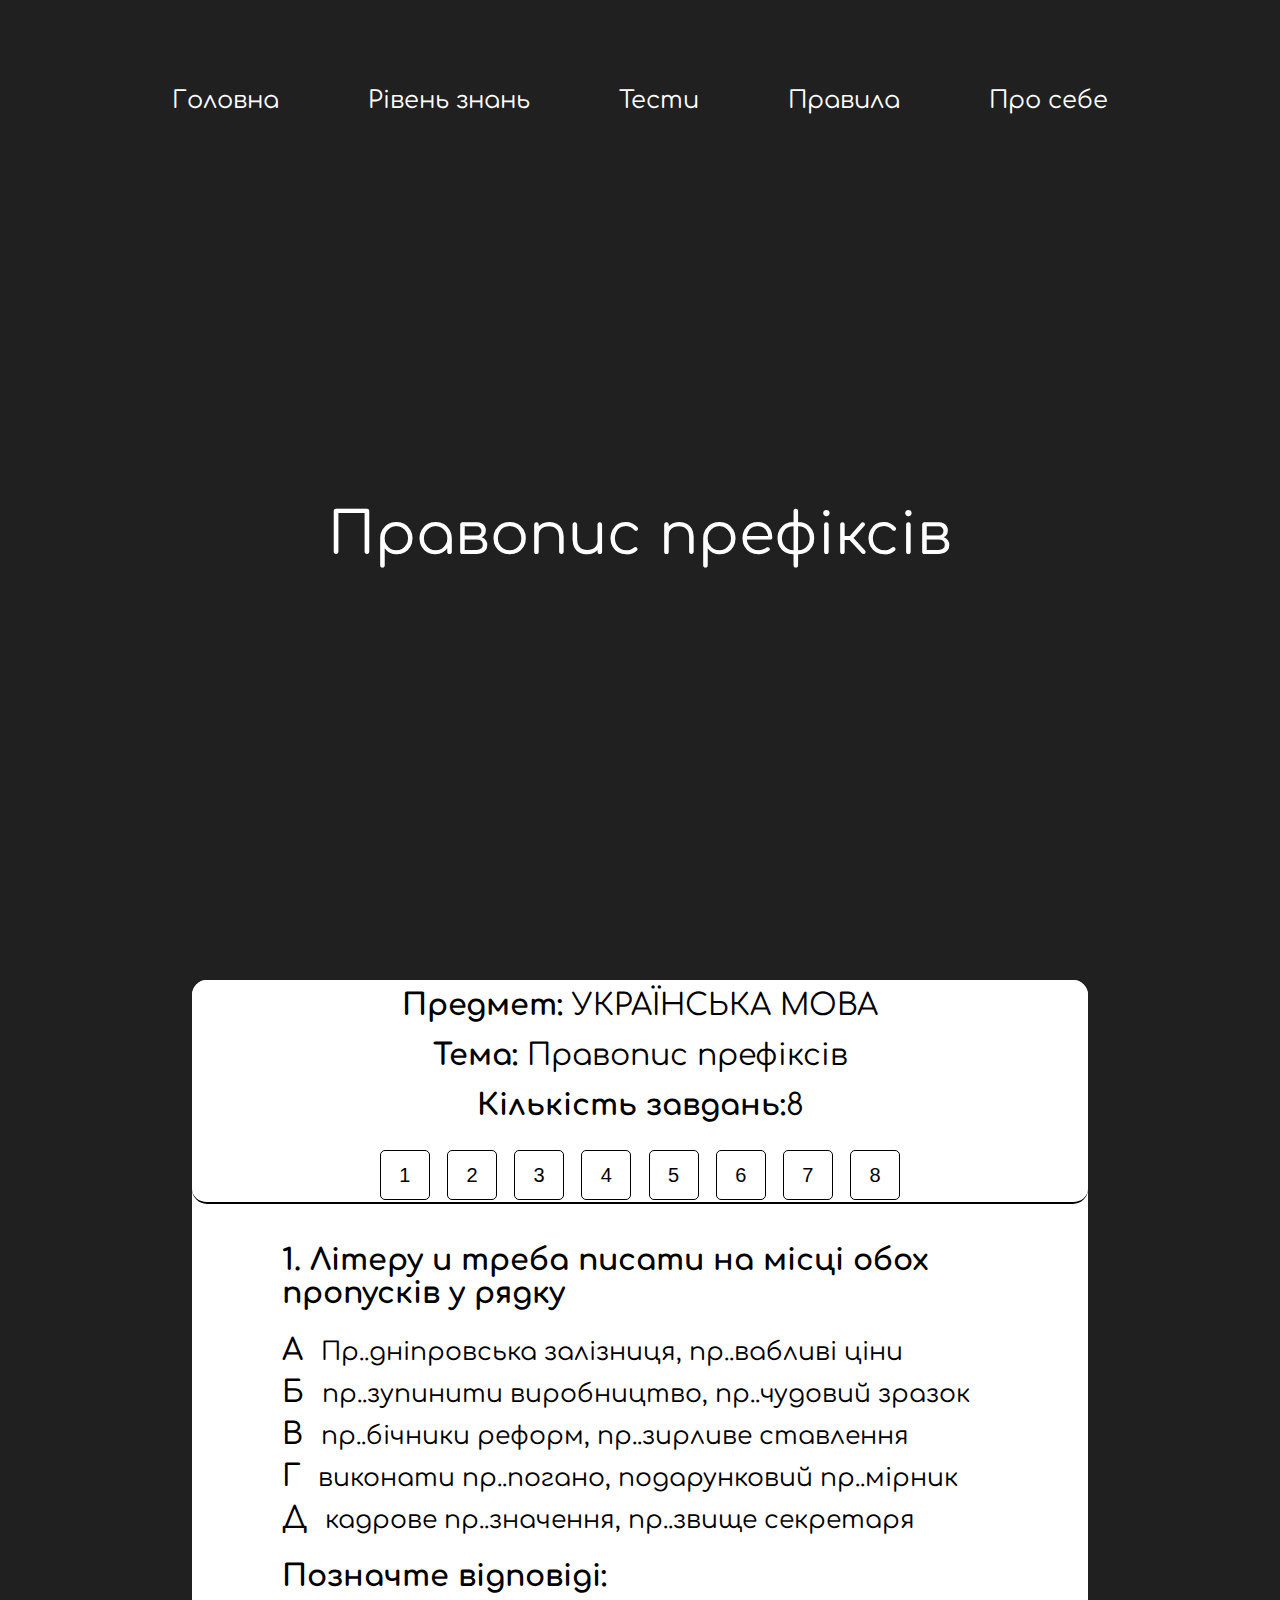
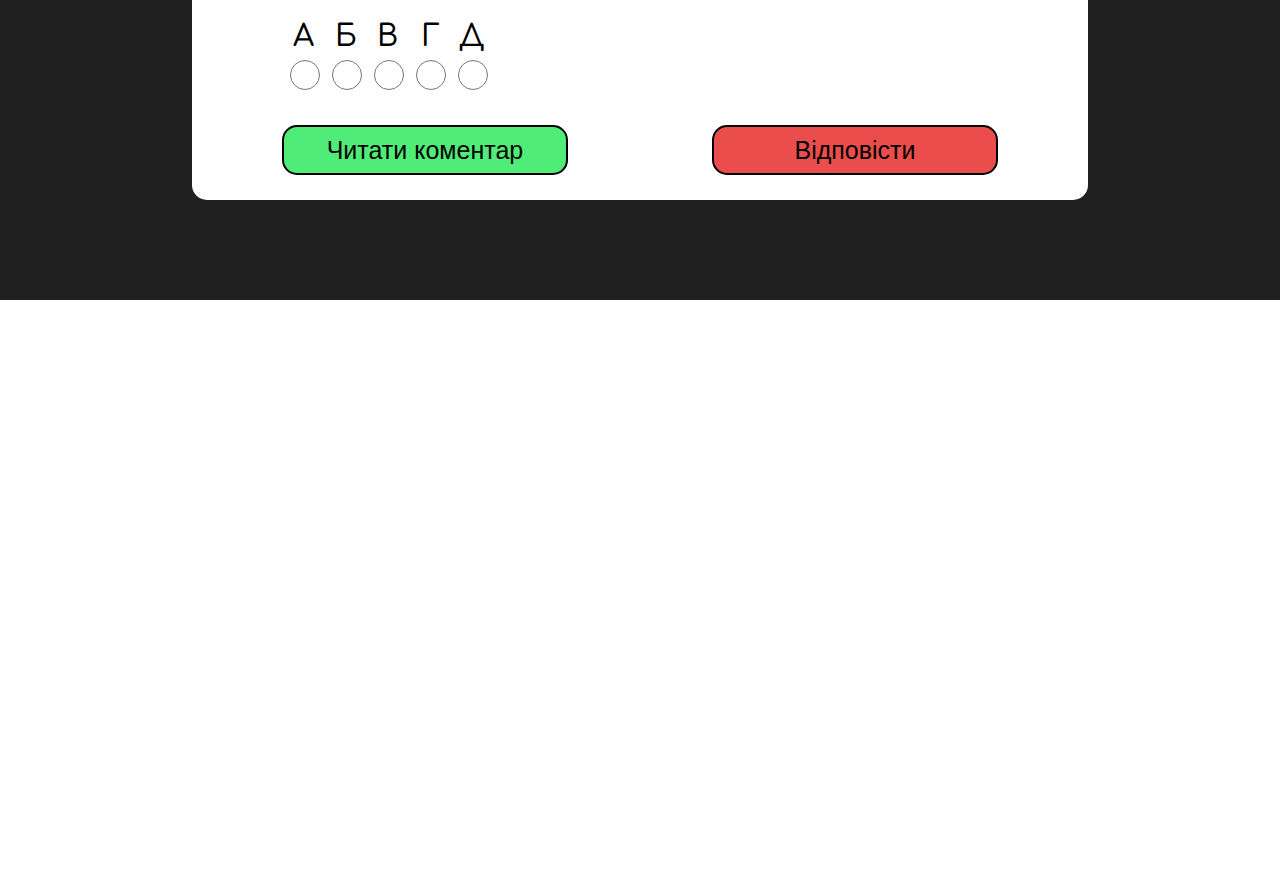
==== alltests/prefiks.html @ 716ce11d "End the final project" ====
<!DOCTYPE html>
<html lang="en">
<head>
    <link href="https://unpkg.com/aos@2.3.1/dist/aos.css" rel="stylesheet">
    <link rel="stylesheet" href="../style.css">
    <link rel="stylesheet" href="minitests.css">
    <link rel="stylesheet" href="../media.css">
    <meta charset="UTF-8">
    <meta name="viewport" content="width=device-width, initial-scale=1.0">
    <title>sound</title>
</head>
<body>
<div id="body">
    <div class="container" data-aos="fade-right">
        <input id="toggle" type="checkbox">
        <label class="toggle-container" for="toggle">
        <span class="button button-toggle"></span>
        </label>
        <nav class="nav">
            <a rel="nofollow" rel="noreferrer" class="nav-item" href="mainPage.html">Головна</a>
            <a rel="nofollow" rel="noreferrer" class="nav-item" href="../checktest/proverkaZnan.html">Рівень знань</a>
            <a rel="nofollow" rel="noreferrer" class="nav-item" href="tests.html">Тести</a>
            <a rel="nofollow" rel="noreferrer" class="nav-item" href="https://testportal.gov.ua/zbirayemos-na-zno/">Правила</a>
            <a rel="nofollow" rel="noreferrer" class="nav-item" href="../mainPage.html#about-section">Про себе</a>
        </nav>
        <div class="dummy-content">
            <span>Правопис префіксів</span>

        </div>
    </div>
    <div id="wrapper">
        <div id="nav">
            <ul id="nav-list">
                <a href="../mainPage.html" class="nav-items">Головна</a>
                <a href="../checktest/proverkaZnan.html" class="nav-items">Рівень знань</a>
                <a href="../tests.html" class="nav-items">Тести</a>
                <a href="https://testportal.gov.ua/zbirayemos-na-zno/" class="nav-items">Правила</a>
                <a href="../mainPage.html#about-section" class="nav-items">Про себе</a>
            </ul>
        </div>
        <div id="header-title">
            <span>Правопис префіксів</span>
        </div>
    </div>
    <div id="task-sect">
        <div class="containertop">
            <div id="task-list">
                <div id="description">
                    <span><b>Предмет:</b> УКРАЇНСЬКА МОВА</span>
                    <span><b>Тема:</b> Правопис префіксів</span>
                    <span><b>Кількість завдань:</b>8 </span>
                </div>
                <div class="task-chose">
                    <button class="choose-items">1</button>
                    <button class="choose-items">2</button>
                    <button class="choose-items">3</button>
                    <button class="choose-items">4</button>
                    <button class="choose-items">5</button>
                    <button class="choose-items">6</button>
                    <button class="choose-items">7</button>
                    <button class="choose-items">8</button>
                </div>
            </div>
            <div class="tasks visible" >
                <div class="sklad0-content">
                    <div class="taskstoanswers">
                        <span>1. Літеру и треба писати на місці обох пропусків у рядку </span>
                        <div class="varity0">
                            <span><b>A</b>⠀Пр..дніпровська залізниця, пр..вабливі ціни</span>
                            <span><b>Б</b>⠀пр..зупинити виробництво, пр..чудовий зразок</span>
                            <span><b>В</b>⠀пр..бічники реформ, пр..зирливе ставлення</span>
                            <span><b>Г</b>⠀виконати пр..погано, подарунковий пр..мірник</span>
                            <span><b>Д</b>⠀кадрове пр..значення, пр..звище секретаря</span>
                        </div>
                    </div>
                    <div class="answers">
                        <span id="answer-choosing">Позначте відповіді:</span>
                        <form class="form-sklad0" action="">
                            <table>
                                <tbody>
                                    <tr>
                                        <th>А</th>
                                        <th>Б</th>
                                        <th>В</th>
                                        <th>Г</th>
                                        <th>Д</th>
                                    </tr>
                                    <tr>
                                        <th><input type="radio" name="a" value="true" class="radio-style1"></th>
                                        <th><input type="radio" name="a" value="false" class="radio-style1"></th>
                                        <th><input type="radio" name="a" value="false" class="radio-style1"></th>
                                        <th><input type="radio" name="a" value="false" class="radio-style1"></th>
                                        <th><input type="radio" name="a" value="false" class="radio-style1"></th>
                                    </tr>
                                </tbody>
                            </table>
                        </form>
                    </div>
                </div>
                <div class="answer-btns">
                    <button id="readComentar">Читати коментар</button>
                    <button id="checkbtn" >Відповісти</button>
                </div>
                <button class="nexttask">Наступне завдання</button>
                <div class="comentar">
                    <span class="comentar-zag">Коментар</span>
                    <span class="comentar-podzag">Завдання перевіряє ваше вміння правильно писати слова з вивченими орфограмами.</span>
                    <span class="comentar-main">Префікс пре- вживається переважно на позначення перебільшення, найвищої якості. Саме тому у словах пречудовий, презирливе, препогано потрібно писати цей префікс.<br>

                        Префікс при- вживається на позначення приєднання, наближення до чогось або неповноти дії. Саме тому його потрібно вживати у словах привабливі, придніпровська, призупинити, прибічники, примірник, призначення тощо.<br>
                        
                        Префікс прі- традиційно пишемо у словах прірва, прізвище, прізвисько.</span>
                    <span class="comentar-answer">Відповідь – А.</span>
                </div>
            </div>
            <div class="tasks" >
                <div class="sklad0-content">
                    <div class="taskstoanswers">
                    <span>2. Літеру с на місці пропуску потрібно писати в усіх словах рядка</span>
                        <div class="varity0">
                            <span><b>A</b>⠀..терти, ..чепитися, ..кинути</span>
                            <span><b>Б</b>⠀..творити, ..класти, ..хибити</span>
                            <span><b>В</b>⠀..казати, ..цідити, ..хитрувати</span>
                            <span><b>Г</b>⠀..пекти, ..шити, ..формувати</span>
                            <span><b>Д</b>⠀..клеїти, ..простити, ..цілити</span>
                        </div>
                    </div>
                    <div class="answers">
                        <span id="answer-choosing">Позначте відповіді:</span>
                        <form class="form-sklad0" action="">
                            <table>
                                <tbody>
                                    <tr>
                                        <th>А</th>
                                        <th>Б</th>
                                        <th>В</th>
                                        <th>Г</th>
                                        <th>Д</th>
                                    </tr>
                                    <tr>
                                        <th><input type="radio" name="a" value="false" class="radio-style2"></th>
                                        <th><input type="radio" name="a" value="true" class="radio-style2"></th>
                                        <th><input type="radio" name="a" value="false" class="radio-style2"></th>
                                        <th><input type="radio" name="a" value="false" class="radio-style2"></th>
                                        <th><input type="radio" name="a" value="false" class="radio-style2"></th>
                                    </tr>
                                </tbody>
                            </table>
                        </form>
                    </div>
                </div>
                <div class="answer-btns">
                    <button id="readComentar">Читати коментар</button>
                    <button id="checkbtn" >Відповісти</button>
                </div>
                <button class="nexttask">Наступне завдання</button>
                <div class="comentar">
                    <span class="comentar-zag">Коментар</span>
                    <span class="comentar-podzag">Завдання перевіряє ваше вміння розпізнавати вивчені орфограми (префікси) та пояснювати їх за допомогою правил.</span>
                    <span class="comentar-main">В українській мові в префіксах роз-, без-, воз-, через- завжди пишемо з: зчепитися, зцідити, зшити, зцілити.<br>

                        Префікс с- пишемо перед глухими к. п, т, ф, х. Отже, у решті слів завдання потрібно писати саме префікс с- (стерти, скинути, створити, скласти, схибити тощо).</span>
                    <span class="comentar-answer">Відповідь – Б.</span>
                </div>
            </div>
            <div class="tasks" >
                <div class="sklad0-content">
                    <div class="taskstoanswers">
                    <span>3. Префікс з- треба писати в усіх словах рядка

                    </span>
                        <div class="varity0">
                            <span><b>A</b>⠀..ціпити, ..палити, ..чинити</span>
                            <span><b>Б</b>⠀..хопити, ..цідити, ..чистити</span>
                            <span><b>В</b>⠀..сувати, ..пиляти, ..чесати</span>
                            <span><b>Г</b>⠀..садити, ..чепити, ..варити</span>
                        </div>
                    </div>
                    <div class="answers">
                        <span id="answer-choosing">Позначте відповіді:</span>
                        <form class="form-sklad0" action="">
                            <table>
                                <tbody>
                                    <tr>
                                        <th>А</th>
                                        <th>Б</th>
                                        <th>В</th>
                                        <th>Г</th>
                                        
                                    </tr>
                                    <tr>
                                        <th><input type="radio" name="a" value="false" class="radio-style3"></th>
                                        <th><input type="radio" name="a" value="false" class="radio-style3"></th>
                                        <th><input type="radio" name="a" value="false" class="radio-style3"></th>
                                        <th><input type="radio" name="a" value="true" class="radio-style3"></th>
                                    </tr>
                                </tbody>
                            </table>
                        </form>
                    </div>
                </div>
                <div class="answer-btns">
                    <button id="readComentar">Читати коментар</button>
                    <button id="checkbtn" >Відповісти</button>
                </div>
                <button class="nexttask">Наступне завдання</button>
                <div class="comentar">
                    <span class="comentar-zag">Коментар</span>
                    <span class="comentar-podzag">Завдання перевіряє ваше вміння розпізнавати вивчені орфограми (правопис префіксів) та пояснювати їх за допомогою правил.</span>
                    <span class="comentar-main">Префікс с- пишемо перед глухими к, п, т, ф, х. Отже, префікс с- буде у словах спалити, схопити, спиляти. У решті слів потрібно писати префікс з-.</span>
                    <span class="comentar-answer">Відповідь – Г.</span>
                </div>
            </div>
            <div class="tasks" >
                <div class="sklad0-content">
                    <div class="taskstoanswers">
                    <span>4.Літеру и на місці пропуску треба писати в усіх словах рядка</span>
                        <div class="varity0">
                            <span><b>A</b>⠀пр..буток, пр..крашений, пр..своїти</span>
                            <span><b>Б</b>⠀пр..бічник, пр..славний, пр..леглий</span>
                            <span><b>В</b>⠀пр..ховати, пр..звище, пр..гріти</span>
                            <span><b>Г</b>⠀пр..подобний, пр..бій, пр..ваба</span>
                           
                        </div>
                    </div>
                    <div class="answers">
                        <span id="answer-choosing">Позначте відповіді:</span>
                        <form class="form-sklad0" action="">
                            <table>
                                <tbody>
                                    <tr>
                                        <th>А</th>
                                        <th>Б</th>
                                        <th>В</th>
                                        <th>Г</th>
                                        
                                    </tr>
                                    <tr>
                                        <th><input type="radio" name="a" value="true" class="radio-style4"></th>
                                        <th><input type="radio" name="a" value="false" class="radio-style4"></th>
                                        <th><input type="radio" name="a" value="false" class="radio-style4"></th>
                                        <th><input type="radio" name="a" value="false" class="radio-style4"></th>
                                      
                                    </tr>
                                </tbody>
                            </table>
                        </form>
                    </div>
                </div>
                <div class="answer-btns">
                    <button id="readComentar">Читати коментар</button>
                    <button id="checkbtn" >Відповісти</button>
                </div>
                <button class="nexttask">Наступне завдання</button>
                <div class="comentar">
                    <span class="comentar-zag">Коментар</span>
                    <span class="comentar-podzag">Завдання перевіряє ваше вміння правильно писати слова з вивченими орфограмами.</span>
                    <span class="comentar-main">Префікс при- вживають на позначення приєднання, наближення до чогось або неповноти дії. Саме тому при- потрібно вживати у всіх словах рядка А: прибуток, прикрашений, присвоїти, а також у словах прибічник, прилеглий, приховати, пригріти, прибій, приваба тощо.<br>

                        Префікс пре- вживають переважно на позначення найвищої якості. Саме тому в словах преславний, преподобний необхідно писати префікс пре- .<br>
                        
                        Префікс прі- пишемо у слові прізвище.</span>
                    <span class="comentar-answer">Відповідь – А.</span>
                </div>
            </div>
            <div class="tasks" >
                <div class="sklad0-content">
                    <div class="taskstoanswers">
                    <span> 5. Правильно написано всі слова в рядку</span>
                        <div class="varity0">
                            <span><b>A</b>⠀розрівняти, скалічений, безцільний, сповідати, прізвище</span>
                            <span><b>Б</b>⠀зжувати, безцензурний, пригірський, сцілення, зсунути</span>
                            <span><b>В</b>⠀предобрий, стискач, беспечний, сформувати, роз’їхалися</span>
                            <span><b>Г</b>⠀схований, схибити, роскроїти, беззаконня, примружити</span>
                            <span><b>Д</b>⠀безсторонній, розмноження, схопити,премара, безлад</span>
                        </div>
                    </div>
                    <div class="answers">
                        <span id="answer-choosing">Позначте відповіді:</span>
                        <form class="form-sklad0" action="">
                            <table>
                                <tbody>
                                    <tr>
                                        <th>А</th>
                                        <th>Б</th>
                                        <th>В</th>
                                        <th>Г</th>
                                        <th>Д</th>
                                    </tr>
                                    <tr>
                                        <th><input type="radio" name="a" value="true" class="radio-style5"></th>
                                        <th><input type="radio" name="a" value="false" class="radio-style5"></th>
                                        <th><input type="radio" name="a" value="false" class="radio-style5"></th>
                                        <th><input type="radio" name="a" value="false" class="radio-style5"></th>
                                        <th><input type="radio" name="a" value="false" class="radio-style5"></th>
                                    </tr>
                                </tbody>
                            </table>
                        </form>
                    </div>
                </div>
                <div class="answer-btns">
                    <button id="readComentar">Читати коментар</button>
                    <button id="checkbtn" >Відповісти</button>
                </div>
                <button class="nexttask">Наступне завдання</button>
                <div class="comentar">
                    <span class="comentar-zag">Коментар</span>
                    <span class="comentar-podzag">Завдання перевіряє ваше вміння знаходити й виправляти орфографічні помилки на вивчені правила.</span>
                    <span class="comentar-main">Усі слова написано правильно в рядку А. Зверніть увагу, що помилки є в таких словах:<br>

                        Сцілення –  правильно писати зцілення (префікс с пишемо тільки перед к, п, т, ф, х).<br>
                        
                        Безпечний, роскроїти – у префіксах без-, роз- кінцевий дзвінкий приголосний перед глухими не змінюється: безпечний, розкроїти.<br>
                        
                        Слова премара правильно писати так: примара.</span>
                    <span class="comentar-answer">Відповідь – А.</span>
                </div>
            </div>
            <div class="tasks" >
                <div class="sklad0-content">
                    <div class="taskstoanswers">
                    <span>6. Літеру и треба писати на місці обох пропусків у рядку</span>
                        <div class="varity0">
                            <span><b>A</b>⠀Пр..дніпровська залізниця, пр..вабливі ціни</span>
                            <span><b>Б</b>⠀пр..зупинити виробництво, пр..чудовий зразок</span>
                            <span><b>В</b>⠀пр..бічники реформ, пр..зирливе ставлення</span>
                            <span><b>Г</b>⠀виконати пр..погано, подарунковий пр..мірник</span>
                            <span><b>Д</b>⠀кадрове пр..значення, пр..звище секретаря</span>
                        </div>
                    </div>
                    <div class="answers">
                        <span id="answer-choosing">Позначте відповіді:</span>
                        <form class="form-sklad0" action="">
                            <table>
                                <tbody>
                                    <tr>
                                        <th>А</th>
                                        <th>Б</th>
                                        <th>В</th>
                                        <th>Г</th>
                                        <th>Д</th>
                                    </tr>
                                    <tr>
                                        <th><input type="radio" name="a" value="true" class="radio-style6"></th>
                                        <th><input type="radio" name="a" value="false" class="radio-style6"></th>
                                        <th><input type="radio" name="a" value="false" class="radio-style6"></th>
                                        <th><input type="radio" name="a" value="false" class="radio-style6"></th>
                                        <th><input type="radio" name="a" value="false" class="radio-style6"></th>
                                    </tr>
                                </tbody>
                            </table>
                        </form>
                    </div>
                </div>
                <div class="answer-btns">
                    <button id="readComentar">Читати коментар</button>
                    <button id="checkbtn" >Відповісти</button>
                </div>
                <button class="nexttask">Наступне завдання</button>
                <div class="comentar">
                    <span class="comentar-zag">Коментар</span>
                    <span class="comentar-podzag">Завдання перевіряє ваше вміння правильно писати слова з вивченими орфограмами.</span>
                    <span class="comentar-main">Префікс при- вживається на позначення приєднання, наближення до чогось або неповноти дії, а також в іменниках та прикметниках, утворених внаслідок поєднання іменників із прийменниками. Саме тому при- потрібно вживати у словах: Придніпровська, привабливі призупинити, прибічники, примірник, призначення тощо.<br>

                        Префікс пре- вживається переважно на позначення найвищої якості: пречудовий, препогано, а також у словах презирливий, презирство.<br>
                        
                        Префікс прі- пишемо у слові прізвище.</span>
                    <span class="comentar-answer">Відповідь – А.</span>
                </div>
            </div>
            <div class="tasks" >
                <div class="sklad0-content">
                    <div class="taskstoanswers">
                    <span>7. Префікс з- треба писати в обох словах рядка</span>
                        <div class="varity0">
                            <span><b>A</b>⠀[с]плутати, [ш]шивати</span>
                            <span><b>Б</b>⠀[с]касувати, [с]ціпити</span>
                            <span><b>В</b>⠀[с]хотіти, [ж]жалитися</span>
                            <span><b>Г</b>⠀[с]формувати, [ш]шаленіти</span>
                            <span><b>Д</b>⠀[с]сунути, [с]цілювати</span>
                        </div>
                    </div>
                    <div class="answers">
                        <span id="answer-choosing">Позначте відповіді:</span>
                        <form class="form-sklad0" action="">
                            <table>
                                <tbody>
                                    <tr>
                                        <th>А</th>
                                        <th>Б</th>
                                        <th>В</th>
                                        <th>Г</th>
                                        <th>Д</th>
                                    </tr>
                                    <tr>
                                        <th><input type="radio" name="a" value="false" class="radio-style7"></th>
                                        <th><input type="radio" name="a" value="false" class="radio-style7"></th>
                                        <th><input type="radio" name="a" value="false" class="radio-style7"></th>
                                        <th><input type="radio" name="a" value="false" class="radio-style7"></th>
                                        <th><input type="radio" name="a" value="true" class="radio-style7"></th>
                                    </tr>
                                </tbody>
                            </table>
                        </form>
                    </div>
                </div>
                <div class="answer-btns">
                    <button id="readComentar">Читати коментар</button>
                    <button id="checkbtn" >Відповісти</button>
                </div>
                <button class="nexttask">Наступне завдання</button>
                <div class="comentar">
                    <span class="comentar-zag">Коментар</span>
                    <span class="comentar-podzag">Завдання перевіряє ваше вміння розпізнавати вивчені орфограми (префікси) та пояснювати їх за допомогою правил.</span>
                    <span class="comentar-main">Префікс с- пишеться перед глухими к, п, т, ф, х. Отже, потрібно писати саме префікс с- у словах сплутати, скасувати, схотіти, сформувати.<br>

                        У решті слів потрібно писати префікс з-.</span>
                    <span class="comentar-answer">Відповідь – Б.</span>
                </div>
            </div>
            <div class="tasks" >
                <div class="sklad0-content">
                    <div class="taskstoanswers">
                    <span>8. Літеру с на місці пропуску треба писати в усіх словах рядка</span>
                        <div class="varity0">
                            <span><b>A</b>⠀пере..кочити, ..формувати, ..питати</span>
                            <span><b>Б</b>⠀бе..коштовний, ..казати, ..керований</span>
                            <span><b>В</b>⠀..плетений, ..фотографувати, ..шити</span>
                            <span><b>Г</b>⠀не..терпний, ..тягнути, ро..тлумачити</span>
                            <span><b>Д</b>⠀..фальшувати, бе..смертя, ..хвалити</span>
                        </div>
                    </div>
                    <div class="answers">
                        <span id="answer-choosing">Позначте відповіді:</span>
                        <form class="form-sklad0" action="">
                            <table>
                                <tbody>
                                    <tr>
                                        <th>А</th>
                                        <th>Б</th>
                                        <th>В</th>
                                        <th>Г</th>
                                        <th>Д</th>
                                    </tr>
                                    <tr>
                                        <th><input type="radio" name="a" value="true" class="radio-style8"></th>
                                        <th><input type="radio" name="a" value="false" class="radio-style8"></th>
                                        <th><input type="radio" name="a" value="false" class="radio-style8"></th>
                                        <th><input type="radio" name="a" value="false" class="radio-style8"></th>
                                        <th><input type="radio" name="a" value="false" class="radio-style8"></th>
                                    </tr>
                                </tbody>
                            </table>
                        </form>
                    </div>
                </div>
                <div class="answer-btns">
                    <button id="readComentar">Читати коментар</button>
                    <button id="checkbtn" >Відповісти</button>
                </div>
                <button class="finishtest">Завершити тест</button>
                <div class="comentar">
                    <span class="comentar-zag">Коментар</span>
                    <span class="comentar-podzag">Для виконання цього завдання треба пригадати правопис префіксів з-, с-. Зазвичай у шкільній практиці для запам’ятовування літер, перед якими треба писати префікс с-, використовують мнемонічну формулу «Кафе «Птах». Усі приголосні цієї фрази і є тими, перед якими пишемо с-. У решті випадків пишемо з-.</span>
                    <span class="comentar-main">Також пам’ятайте, що префікси роз-, без-, воз-, через- завжди треба писати з літерою з на кінці.<br>

                        Розглянемо запропоновані в завданні слова.<br>
                        
                        Префікс с- треба писати в таких випадках: перескочити, сформувати, спитати, сказати, скерований, сплетений, сфотографувати, нестерпний, стягнути, сфальшувати, схвалити.<br>
                        
                        Префікс з- треба писати у слові зшити.<br>
                        
                        У решті слів треба писати префікси роз-, без- із літерою з: безкоштовний, розтлумачити, безсмертя.</span>
                    <span class="comentar-answer">Відповідь – А.</span>
                </div>
            </div>
            
        </div> 
    </div>
    <div id="helper"></div>
    <div id="feedback" data-aos="fade-right">
        <div id="feedback-content">
            <form action="">
                <label for="text">Форма зворотнього звязку</label>
                <input type="text" placeholder="Ваш email">
                <input type="text" placeholder="Ваша пропозиція">
                <input type="button" value="Відправити" id="troyan-btn">
            </form>
        </div>
    </div>
    <div id="footer" data-aos="fade-right">
        <div id=footer-content>
            <div id="social-links">
                <a href="https://www.instagram.com/main.selik/"><img src="../pictures/instagram.png" alt=""></a>
                <a href="https://twitter.com/?lang=uk"><img src="../pictures/twitter.png" alt=""></a>
                <a href="https://www.tiktok.com/uk-UA"><img src="../pictures/tiktok.png" alt=""></a>
                <a href="https://www.youtube.com"><img src="../pictures/youtube.png" alt=""></a>
            </div>
            <div id="rights">
                <span>Всі права захищені мною, 2021</span>
            </div>
        </div>    
    </div>
    
    
</div>
<div id="message-info" class="none">
    <div id="message-info-content">
        <span>Спасибі за ваш відгук <img src="../pictures/galochka.png" alt=""> </span>
        <span>НЕ ЗВЕРТАЙТЕ УВАГУ НА ДИЗАЙН</span>
        <button id="window-close">X</button>
    </div>
</div>
<script src="../mainPage.js"></script>    
<script src="minitests.js"></script>
<script src="https://unpkg.com/aos@2.3.1/dist/aos.js"></script>
<script>
    AOS.init();
  </script>
</body>
</html>
---- style.css ----
@import url('https://fonts.googleapis.com/css2?family=Comfortaa:wght@500&display=swap');
body{
    margin: 0px;
    padding: 0px;
}
.container{
    display: none;
}
#wrapper{
    margin: 0px;
    padding: 0px;
    width: 100%;
    height: 980px;
    font-family: 'Comfortaa', cursive;
    display: flex;
    flex-direction: column;
    justify-content: center;
    color: white;
    align-items: center;
    background-color: #202020;
    background-size: 100% 980px;
    background-repeat: no-repeat;
}
#nav{
    width: 80%;
    height: 100px;
    margin: 0px;
}
#nav-list{
    padding: 0px;
    margin: 0px;
    width: 100%;
    height: 100px;
    display: flex;
    align-items: center;
    flex-direction: row;
    justify-content: space-around;
}
.nav-items {
    color: white;
    padding: 0px;
    text-decoration: none;
    font-size: 24px;
    font-family: 'Comfortaa', cursive;
}
#header-title{

    height: 780px;
    width: 80%;
    display: flex;
    flex-direction: column;
    align-items: center;
    justify-content: center;
    margin: 0px;
    padding: 0px;
}
#header-title > span{
    margin-bottom: 10px;
    font-size: 70px;
    font-family: 'Comfortaa', cursive;
}
#about-section{
    width: 100%;
    height: 100%;
    display: flex;
    align-items: center;
    justify-content: center;
    margin: 0px;
    padding: 0px;
    font-family: 'Comfortaa', cursive;
}
#about-content{
    width: 100%;
    height: 100%;
    display: flex;
    flex-direction: column;
    align-items: center;
    justify-content: space-around;
    margin: 0px;
    padding-top: 50px;
}

#about-title{
    font-size: 70px;
    margin-bottom: 40px;
}
#about-content > img{
    border-radius: 10px;
    height: 400px;
    width: 500px;
    border: 5px solid black;
    margin-bottom: 50px;
} 
#about-me{
    max-width: 1280px;
    font-size: 25px;
    line-height: 1.5;
    font-family: 'Comfortaa', cursive;
    margin-bottom: 50px;

}
#test-promo{
    margin: 0px;
    padding: 0px;
    width: 100%;
    height: 100%;
    font-family: 'Comfortaa', cursive;
    display: flex;
    color: white;
    justify-content: center;
    align-items: center;
    background-color: #202020;
}
#test-promo-content{
    height: 100%;
    width: 100%;
    text-align: center;
    display: flex;
    flex-direction: column;
    align-items: center;
    justify-content: space-evenly;
    margin: 0px;
    padding: 40px;
}
#test-promo-content > span{
    font-size: 70px;
    margin-bottom: 60px;
}
#test-promo-content > img{
    border-radius: 10px;
    height: 400px;
    max-width: 800px;
    margin-bottom: 30px;
}
#level-block{
    margin-bottom: 60px;
    width: 80%;
    display: flex;
    flex-direction: row;
    justify-content: space-around;
    align-items: center;

}
#level-block > a{
    margin-left: 15px;
    margin-right: 15px;
    background-color: rgb(114, 114, 114);
    border: 2px solid white;
    border-radius: 11px;
    text-decoration: none;
    height: 100%;
    padding: 5px;
    max-width: 500px;
    color: white;
    font-size: 22px;
    font-family: 'Comfortaa', cursive;
}
#feedback{
    padding: 0px;
    width: 100%;
    height: 100%;
    display: flex;
    justify-content: center;
    background-color: white;
}
#feedback-content{
    font-family: 'Comfortaa', cursive;
    width: 90%;
    height: 100%;
    display: flex;
    flex-direction: column;
    align-items: center;
    justify-content: center;
    padding: 40px;
}
#feedback-content > form{
    width: 100%;
    height: 100%;
    display: flex;
    flex-direction: column;
    align-items: center;
    justify-content: center;
}
#feedback-content > form > input{
    text-align: center;
    margin: 10px;
    width: 40%;
    height: 100%;
    padding: 1%;
    border: 2px solid black;
    border-radius: 10px;
    background-color: #202020;
    color: white;
    font-family: 'Comfortaa', cursive;
}
#feedback-content > form > label{
    font-size: 40px;
    margin-bottom: 20px;
}
#feedback-content > form > input:last-child{
    background-color: #777777;
}
#feedback-content > form > input:focus{
    border: 2px solid gray;
    border-radius: 10px;
    outline: none;
}
::placeholder { 
    color:white;
    opacity: 0.5; 
    font-family: 'Comfortaa', cursive;
  }
#footer{
    width: 100%;
    height: 100%;
    display: flex;
    justify-content: center;
    background-color: #202020;
}
#footer-content{
    width: 90%;
    height: 100%;
    display: flex;
    flex-direction: column;
    justify-content: center;
    align-items: center;
    padding: 50px;
}
#social-links{
    width: 50%;
    height: 50%;
    display: flex;
    justify-content: space-evenly;
    margin-bottom: 60px;
}
#social-links > a >  img{
    width: 50px;
    height: 50px;
}
#rights{
    color: white;
    font-size: 24px;
    font-family: 'Comfortaa', cursive;
    text-align: center;
}
.message-info{
    display: flex;
    justify-content: center;
    align-items: center;
    position: fixed;
    width: 100%;
    height: 100%;
    top: 0%;
    left: 0%;
}
.opacity{
    opacity: 0.5;

}
#message-info-content{
    font-family: 'Comfortaa', cursive;
    color: white;
    display: flex;
    flex-direction: column;
    align-items: center;
    justify-content: space-evenly;
    width: 60%;
    height: 60%;
    background-color: #202020;
    border-radius: 50px;
    border: 10px solid black;
}
#message-info-content > span > img{
    height: 40px;
    width: 40px;
}
.none{
    display: none;
}
#message-info-content > span{
    text-align: center;
    font-size: 40px;
    line-height: 1.4;
}
#window-close{
    background-color: red;
    width: 100px;
    height: 50px;
    outline: none;
    border: 3px solid black;
    border-radius: 10px;
    font-weight: 1000;
}

.pop-up{
    display: flex;
    justify-content: center;
    align-items: center;
    position: fixed;
    width: 100%;
    height: 100%;
    top: 0%;
    left: 0%;
}
#pop-up-con{
    font-family: 'Comfortaa', cursive;
    color: white;
    display: flex;
    flex-direction: column;
    align-items: center;
    justify-content: space-evenly;
    width: 60%;
    height: 60%;
    background-color: #202020;
    border-radius: 50px;
    border: 10px solid black;
}
#pop-up-con > span{
    text-align: center;
    font-size: 30px;
    line-height: 1.4;
    margin: 5px;
}
#pop-up-con > video {
    height: 70%;
    width: 100%;
}
#pop-up-close{
    background-color: red;
    width: 100px;
    height: 50px;
    outline: none;
    border: 3px solid black;
    border-radius: 10px;
    font-weight: 1000;
}
#pop-up-close:hover{
    cursor: pointer;
}
---- alltests/minitests.css ----
.choose-items {
    height: 50px;
    width: 50px;
    font-size: 20px;
    border: 1px solid black;
    border-radius: 5px;
    background-color: white;
}
#task-sect{
    flex-direction: column;
    margin: 0px;
    padding: 0px;
    width: 100%;
    font-family: 'Comfortaa', cursive;
    display: flex;
    color: black;
    align-items: center;
    background-color: #202020;
}
#task-list{
    width: 100%;
    height: 100%;
    display: flex;
    flex-direction: column;
    justify-content: space-evenly;
    align-items: center;
    margin: 0px;
    padding: 0px;
    
    background-color: white;
    border-bottom: 2px solid black;
    border-radius: 15px;
}
.containertop{
    width: 70%;
    display: flex;
    flex-direction: column;
    justify-content: space-around;
    align-items: center;
    margin: 0px;
    padding: 0px;
    border-radius: 15px;
    background-color: white;
    z-index: 20px;
}
.task-chose{
    margin-top: 20px;
    height: 52px;
    width: 60%;
    display: flex;
    justify-content: space-around;
}
#description{
    align-items: center;
    display: flex;
    flex-direction: column;
    justify-content: space-around;
    height: 150px;
}
#description > span {
    font-size: 30px;
}
#description > span > b{
    font-size: 30px;
    width: 100%;
}
#helper{
    height: 100px;
    width: 100%;
background-color: #202020;
}

.tasks{
    width: 80%;
    display: none;
    background-color: white;
    margin-top: 40px;
}
.visible{
    display: flex;
    flex-direction: column;
    background-color: white;
    margin-top: 40px;
}
.sklad0-content{
    flex-direction: column;
    display: flex;
    justify-content: space-between;
    height: 100%;
    width: 100%;
}
.sklad0-content > span{
    font-size: 30px;
    font-weight: 700;
}
.answers > span{
    font-size: 30px;
    font-weight: 700;
}
.answers{
    display: flex;
    flex-direction: column;
    justify-content: space-between;
    height: 140px;
}
.taskstoanswers > span{
    font-size: 30px;
    font-weight: 700;
}
.taskstoanswers{
    display: flex;
    flex-direction: column;
    justify-content: space-between;
    height: 100%;
}
input{
    height: 30px;
    width: 30px;
}
.radio-style:checked{
    background-color: white;
}
.varity0{
    line-height: 1.4;
    margin-top: 20px;
    margin-bottom: 20px;
    justify-content: space-evenly;
    display: flex;
    flex-direction: column;
    font-size: 25px;
    height: 100%;
}
th{font-size: 30px;
    font-weight: 500;
    color: black;

}
.varity0 > span > b:first-child {
    font-size: 30px;
    font-weight: 500;
    color: black;
}

.answer-btns{
    display: flex;
    width: 100%;
    height: 100px;
    justify-content: space-between;
    align-items: center;
}
.answer-btns > button {
    background-color: white;
    border: 2px solid black;
    border-radius: 15px;
    width: 40%;
    height: 50px;
    font-size: 25px;
    text-align: center;
}
.answer-btns > button:last-child{
    background-color: rgb(235, 76, 76);
}
.answer-btns > button:first-child{
    background-color: rgb(79, 236, 119);
}
.finishtest{
    display: none;
}
.nexttask{
    display: none;
}
.finishtestvis{
    background-color: rgb(235, 76, 76);
    border: 2px solid black;
    border-radius: 15px;
    width: 100%;
    height: 50px;
    font-size: 25px;
    text-align: center;
    margin-bottom: 30px;
}
.comentar{
    display: none;
}
.comentar1{
    width: 100%;
    display: flex;
    flex-direction: column;
}
.comentar-zag{
    text-align: center;
    font-size: 30px;
    font-weight: 600;
}
.comentar-podzag{
    margin-top: 30px;
    font-size: 30px;
    font-weight: 600;
}
.comentar-main{
    margin-top: 30px;
    font-size: 25px;
    font-weight: 400;
    line-height: 150%;
}
.comentar-answer{
    margin-top: 30px;
    font-size: 30px;
    font-weight: 600;
    margin-bottom: 50px;
}
.results{
    display: flex;
    flex-direction: column;
    justify-content: space-evenly;
    align-items: center;
    width: 100%;
    height: 500px;
}
.marks{
    font-size: 40px;
}
.congrats{
    font-size: 40px;
}
.back{
    font-size: 30px;
}
@media screen and (max-width: 1040px) { 
    .containertop{
        width: 80%;
    }
    .choose-items {
        height: 40px;
        width: 40px;
        font-size: 15px;
    }
    #description > span {
        font-size: 23px;
    }
    #description > span > b{
        font-size: 23px;
        width: 100%;
    }
    .answers > span{
        font-size: 25px;
        font-weight: 700;
    }
    .taskstoanswers > span{
        line-height: 1.3;
        font-size: 23px;
        font-weight: 700;
    }
    .varity0{
        font-size: 20px;
    }
    th{font-size: 25px;
    }
    .varity0 > span > b:first-child {
        font-size: 25px;
    }
    .answer-btns > button {
     font-size: 20px;  
    }
    .finishtestvis{
        font-size: 20px;
    }
    .comentar-zag{
        font-size: 25px;
    }
    .comentar-podzag{
        margin-top: 30px;
        font-size: 23px;
        font-weight: 600;
    }
    .comentar-main{
        margin-top: 30px;
        font-size: 20px;
        font-weight: 400;
        line-height: 150%;
    }
    .comentar-answer{
        margin-top: 30px;
        font-size: 25px;
        font-weight: 600;
        margin-bottom: 50px;
    }
    .back{
        font-size: 20px;
    }
}
@media screen and (max-width: 600px) {
    #description{
        padding: 10px;
        height: 100%;
    }
    #description > span{
        text-align: center;
        margin: 10px;
    }
    .sklad0-content{
        height: 100%;
    }
    .answers{
        height: 100%;
        margin: 10px;
    }
    .taskstoanswers{
        height: 100%;
    }
    .varity0{
        height: 100%;
    }
    .varity0 > span {
        margin: 10px;
    }
    .choose-items {
        height: 30px;
        width: 30px;
        font-size: 13px;
    }
    #description > span {
        font-size: 21px;
    }
    #description > span > b{
        font-size: 21px;
        width: 100%;
    }
    .answer-btns > button {
     font-size: 17px;  
    }
    .marks{
        font-size: 30px;
    }
    .congrats{
        font-size: 30px;
    }
    .back{
        font-size: 20px;
        text-align: center;
    }
}
@media screen and (max-width: 460px) {
    .task-chose{
        width: 90%;
    }
    .choose-items {
        height: 30px;
        width: 30px;
        font-size: 13px;
    }
    #description > span {
        text-align: center;
        line-height: 1.5;
        font-size: 17px;
    }
    #description > span > b{
        font-size: 17px;
    }
    .answers > span{
        font-size: 17px;
    }
    .taskstoanswers > span{
        font-size: 20px;
    }
    .varity0{
        font-size: 18px;
    }
    th{font-size: 20px;
    }
    .varity0 > span > b:first-child {
        font-size: 20px;
    }
    .answer-btns > button {
     font-size: 14px;  
    }
    .finishtestvis{
        font-size: 16px;
    }
    .comentar-zag{
        font-size: 18px;
    }
    .comentar-podzag{
        margin-top: 18px;
        font-size: 23px;
    }
    .comentar-main{
        margin-top: 30px;
        font-size: 17px;
        font-weight: 400;
        line-height: 150%;
    }
    .comentar-answer{
        margin-top: 30px;
        font-size: 20px;
        font-weight: 600;
        margin-bottom: 50px;
    }
    .back{
        font-size: 20px;
    }
}
---- media.css ----
@media screen and (max-width: 1400px){
  .test-items > button{
  width: 900px;
}
.test-items{
  width: 900px;
}

#test-list{
  width: 900px
}
#header-title > span{
  font-size: 58px;
  text-align: center;
}
}
@media screen and (max-width: 1050px){
  .test-items > button{
  width: 700px;
}
.test-items{
  width: 700px;
}

#test-list{
  width: 700px
}
}
@media screen and (max-width: 780px){
  .test-items > button{
  width: 480px;
}
.test-items{
  width: 480px;
}

#test-list{
  width: 480px
}
#feedback-content > form > label{
  font-size: 25px;
  margin-bottom: 20px;
}
::placeholder { 
  font-size: 10px;
}
#feedback-content > form > input{
  margin: 10px;
  width: 80%;
  height: 100%;
  padding: 2%;
}
}
@media screen and (max-width: 600px){
  .test-items > button{
  width: 400px;
}
#pop-up-con > span{
  font-size: 20px;
}
#content1 > span{
  font-size: 26px;
}
.test-items{
  width: 400px;
}

#test-list{
  width: 400px
}
#test-struc > span{
  font-size: 23px;
}
.test-items > button{
  font-size: 19px;
}
#message-info-content > span{
  font-size: 20px;
}
.visible1 > span{
  font-size: 18px;
}
.visible1 > div{
  font-size: 16px;
}
.visible2 > span{
  font-size: 15px;
}
.visible2 > div{
  font-size: 16px;
}
.visible3 > span{
  font-size: 16px;
}
.visible3 > div{
  font-size: 16px;
}
.visible4 > span{
  font-size: 16px;
}
.visible4 > div{
  font-size: 16px;
}
.visible5 > span{
  font-size: 16px;
}
.visible5 > div{
  font-size: 16px;
}
.visible6 > span{
  font-size: 16px;
}
.visible6 > div{
  font-size: 16px;
}
.visible7 > span{
  font-size: 16px;
}
.visible7 > div{
  font-size: 16px;
}
}
@media screen and (max-width: 950px){
  #wrapper{
    display: none;
}
a {
  text-decoration: none;
}
#about-title{
  text-align: center;
  font-size: 40px;
}
#about-me{
  font-size: 20px;
  margin: 9px;
}
#test-promo-content > span{
  font-size: 40px;
  text-align: center;
}
#test-promo-content > img{
  border-radius: 10px;
  height: 100%;
  width: 70%;
}
  

  .container {
    display: block;
    font-family: 'Comfortaa', cursive;
    position: relative;
    width: 100%;
    height: 100%;
    background-color: #202020;
    overflow: hidden;
    color: white;
  }
  .dummy-content{
    height: 100%;
    width: 100%;
    display: flex;
    flex-direction: column;
    align-items: center;
    justify-content: center;
    margin-top: 100px;
    margin-bottom: 200px;
    transition: 0.4s;
    text-align: center;
    padding: 0px;
}
.dummy-content > span{
  text-align: center;
    margin-bottom: 0px;
    font-size: 40px;
    font-family: 'Comfortaa', cursive;
}

  #toggle {
    position: absolute;
    left: -100%;
    top: -100%;
  }
  
  #toggle:focus ~ .toggle-container .button-toggle {
    box-shadow: 0 0 0 8px rgba(255, 255, 255, 0.1), inset 0 0 0 20px rgba(255, 255, 255, 0.1);
  }
  
  #toggle:checked ~ .toggle-container .button-toggle {
    box-shadow: 0 0 0 290px rgba(255, 255, 255, 0.1), inset 0 0 0 20px rgba(255, 255, 255, 0.1);
  }
  #toggle:checked ~ .toggle-container .button-toggle:hover {
    box-shadow: 0 0 0 290px rgba(255, 255, 255, 0.1), inset 0 0 0 20px rgba(255, 255, 255, 0.1), 0 0 0 8px rgba(255, 255, 255, 0.1), inset 0 0 0 20px rgba(255, 255, 255, 0.1);
  }
  #toggle:checked ~ .toggle-container .button-toggle:before {
    transform: translateY(-50%) rotate(45deg) scale(1);
  }
  #toggle:checked ~ .toggle-container .button-toggle:after {
    transform: translateY(-50%) rotate(-45deg) scale(1);
  }
  #toggle:checked:focus ~ .toggle-container .button-toggle {
    box-shadow: 0 0 0 290px rgba(255, 255, 255, 0.1), inset 0 0 0 20px rgba(255, 255, 255, 0.1), 0 0 0 8px rgba(255, 255, 255, 0.1), inset 0 0 0 20px rgba(255, 255, 255, 0.1);
  }
  #toggle:checked ~ .dummy-content {
    height: 100%;
    width: 100%;
    display: flex;
    flex-direction: column;
    align-items: center;
    justify-content: center;
    margin-top: -10px;
    padding: 0px;
    transition: 0.8s;
  }
  #toggle:checked ~ .nav {
    margin-bottom: 100px;
    pointer-events: auto;
    transform: translate(50px, 50px);
  }
  #toggle:checked ~ .nav .nav-item {
    color: white;
    letter-spacing: 0;
    height: 40px;
    line-height: 40px;
    margin-top: 0;
    opacity: 1;
    transform: scaleY(1);
    transition: 0.5s, opacity 0.1s;
  }
  #toggle:checked ~ .nav .nav-item:nth-child(1) {
    transition-delay: 0.15s;
  }
  #toggle:checked ~ .nav .nav-item:nth-child(1):before {
    transition-delay: 0.15s;
  }
  #toggle:checked ~ .nav .nav-item:nth-child(2) {
    transition-delay: 0.1s;
  }
  #toggle:checked ~ .nav .nav-item:nth-child(2):before {
    transition-delay: 0.1s;
  }
  #toggle:checked ~ .nav .nav-item:nth-child(3) {
    transition-delay: 0.05s;
  }
  #toggle:checked ~ .nav .nav-item:nth-child(3):before {
    transition-delay: 0.05s;
  }
  #toggle:checked ~ .nav .nav-item:nth-child(4) {
    transition-delay: 0s;
  }
  #toggle:checked ~ .nav .nav-item:nth-child(4):before {
    transition-delay: 0s;
  }
  #toggle:checked ~ .nav .nav-item:before {
    opacity: 0;
  }

  #toggle:checked ~ .dummy-content:before {
    background-color: rgba(0, 0, 0, 0.3);
  }
  
  .button-toggle {
    position: absolute;
    display: inline-block;
    width: 20px;
    height: 20px;
    margin: 25px;
    background-color: transparent;
    border: none;
    cursor: pointer;
    border-radius: 100%;
    transition: 0.6s;
  }
  .button-toggle:hover {
    box-shadow: 0 0 0 8px rgba(0, 0, 0, 0.1), inset 0 0 0 20px rgba(0, 0, 0, 0.1);
  }
  .button-toggle:before, .button-toggle:after {
    position: absolute;
    content: '';
    top: 50%;
    left: 0;
    width: 100%;
    height: 2px;
    background-color: white;
    border-radius: 5px;
    transition: 0.5s;
  }
  .button-toggle:before {
    transform: translateY(-50%) rotate(45deg) scale(0);
  }
  .button-toggle:after {
    transform: translateY(-50%) rotate(-45deg) scale(0);
  }
  
  .nav {
    display: inline-block;
    margin: 25px 25px 20px;
    pointer-events: none;
    transition: 0.5s;
  }
  
  .nav-item {
    position: relative;
    display: inline-block;
    float: left;
    clear: both;
    color: transparent;
    font-size: 14px;
    letter-spacing: -6.2px;
    height: 7px;
    line-height: 7px;
    text-transform: uppercase;
    white-space: nowrap;
    transform: scaleY(0.2);
    transition: 0.5s, opacity 1s;
  }
  .nav-item:nth-child(1) {
    transition-delay: 0s;
  }
  .nav-item:nth-child(1):before {
    transition-delay: 0s;
  }
  .nav-item:nth-child(2) {
    transition-delay: 0.05s;
  }
  .nav-item:nth-child(2):before {
    transition-delay: 0.05s;
  }
  .nav-item:nth-child(3) {
    transition-delay: 0.1s;
  }
  .nav-item:nth-child(3):before {
    transition-delay: 0.1s;
  }
  .nav-item:nth-child(4) {
    transition-delay: 0.15s;
  }
  .nav-item:nth-child(4):before {
    transition-delay: 0.15s;
  }
  .nav-item:nth-child(1) {
    letter-spacing: -8px;
  }
  .nav-item:nth-child(2) {
    letter-spacing: -7px;
  }
  .nav-item:nth-child(n + 4) {
    letter-spacing: -8px;
    margin-top: -7px;
    opacity: 0;
  }
  .nav-item:before {
    position: absolute;
    content: '';
    top: 50%;
    left: 0;
    width: 100%;
    height: 2px;
    background-color: white;
    transform: translateY(-50%) scaleY(5);
    transition: 0.5s;
  }
} 
@media screen and (max-width: 760px){
  #social-links > a >  img{
    width: 35px;
    height: 35px;
  }
}
@media screen and (max-width: 460px) {
  #pop-up-con > video {
    height: 50%;
    width: 100%;
}
  #feedback-content > form > label{
    font-size: 17px;
   text-align: center;
  }
  .dummy-content > span{
    margin-bottom: 0px;
    font-size: 30px;
    font-family: 'Comfortaa', cursive;
}
    #about-section{
        width: 100%;
        height: 100%;
        display: flex;
        align-items: center;
        justify-content: center;
        margin: 0px;
        padding: 0px;
        text-align: center;
    }
    #about-content{
        width: 100%;
        height: 90%;
        display: flex;
        flex-direction: column;
        align-items: center;
        justify-content: space-around;
        margin-top: 10px;
        padding-top: 10px;

    }
    #about-title{
        font-family: 'Comfortaa', cursive;
        font-size: 22px;
        height: 10%;
        margin-bottom: 15px;
        text-align: center;
    }
    #about-content > img{
        border-radius: 10px;
        height: 10%;
        width: 80%;
        margin-bottom: 15px;
    } 
    #about-me{
        font-size: 15px;
        padding: 12px;
        height: 75%;
        line-height: 1.5;
        font-family: 'Comfortaa', cursive;
        margin-bottom: 15px;
    }
    #test-promo{
        margin: 0px;
        padding: 0px;
        width: 100%;
        height: 100%;
        font-family: 'Comfortaa', cursive;
        display: flex;
        color: white;
        justify-content: center;
        align-items: center;
        background-color: #202020;
    }
    #test-promo-content{
        height: 100%;
        width: 100%;
        display: flex;
        flex-direction: column;
        align-items: center;
        justify-content: space-around;
        margin: 0px;
        padding: 15px;
    }
    #test-promo-content > div{
        display: flex;
        flex-direction: row;
        justify-content: space-around;
    }
    #test-promo-content > span{
        font-size: 25px;
        margin-top: 15px;
        text-align: center;
    }
    #test-promo-content > img{
        border-radius: 10px;
        height: 100%;
        width: 70%;
    }
    #level-block{
        width: 100%;
        display: flex;
        flex-direction: row;
        justify-content: space-between;
        align-items: center;
    }
    #level-block > a{
        background-color: rgb(114, 114, 114);
        border: 2px solid white;
        border-radius: 11px;
        text-decoration: none;
        height: 100%;
        width: 40%;
        color: white;
        font-size: 15px;
        font-family: 'Comfortaa', cursive;
    }
    #social-links > a >  img{
      width: 25px;
      height: 25px;
  }
#footer-content{
    padding: 25px;
}
#social-links{
    margin-bottom: 25px;
}
#rights{
    color: white;
    font-size: 15px;
    text-align: center;
    font-family: 'Comfortaa', cursive;
}
  #tests-container1{
    margin: 0px;
    margin-top: 20px;
    padding: 0px;
    width: 100%;
    font-family: 'Comfortaa', cursive;
    display: flex;
    align-items: center;
    justify-content: center;
}
#content1{
    width: 100%;
    margin: 0px;
    display: flex;
    justify-content: center;
    align-items: center;
    flex-direction: column;
}
#test-struc > span{
    font-size: 25px;
    margin-top: 20px;
    margin-bottom: -20px;
}
#test-struc{
    width: 100%;
    margin: 0px;
    display: flex;
    justify-content: center;
    align-items: center;
    flex-direction: column;
}
#content1 > span{
    font-size: 30px;
}
.test-items > button{
    margin-bottom: 25px;
    font-family: 'Comfortaa', cursive;
    border-bottom: 3px solid black ;
    padding: 0;
    border: none;
    font: inherit;
    color: inherit;
    background-color: transparent;
    width: 100%;
    height: 40px;
    display: flex;
    justify-content: space-between;
    align-items: center;
    font-size: 17px;
}
.test-items > button:focus{
    outline: none;
    text-decoration: underline;
}
.test-items{
    display: flex;
    flex-direction: column;
    list-style-type: none;
    margin-top: 20px;
    width: 90%;
    border-bottom: 3px solid black;
}
#test-list{
    width: 90%;
    padding: 0px;
}


.invisible1{
    display: none;
}
.invisible2{
    display: none;
}
.invisible3{
    display: none;
}
.invisible4{
    display: none;
}
.invisible5{
    display: none;
}
.invisible6{
    display: none;
}
.invisible7{
    display: none;
}

.visible1{
    color: black;
    text-decoration: none;
    display: flex;
    flex-direction: row;
    width: 100%;
    justify-content: space-between;
    margin-bottom: 50px;
}

.visible1 > span{
    font-size: 15px;
}
.visible1 > div{
    font-size: 13px;
}
.visible2{
    color: black;
    text-decoration: none;
    display: flex;
    flex-direction: row;
    width: 100%;
    justify-content: space-between;
    margin-bottom: 50px;
}

.visible2 > span{
    font-size: 15px;
}
.visible2 > div{
    font-size: 13px;
}
.visible3{
    color: black;
    text-decoration: none;
    display: flex;
    flex-direction: row;
    width: 100%;
    justify-content: space-between;
    margin-bottom: 50px;
}

.visible3 > span{
    font-size: 15px;
}
.visible3 > div{
    font-size: 13px;
}
.visible4{
    color: black;
    text-decoration: none;
    display: flex;
    flex-direction: row;
    width: 100%;
    justify-content: space-between;
    margin-bottom: 50px;
}

.visible4 > span{
    font-size: 15px;
}
.visible4 > div{
    font-size: 13px;
}
.visible5{
    color: black;
    text-decoration: none;
    display: flex;
    flex-direction: row;
    width: 100%;
    justify-content: space-between;
    margin-bottom: 50px;
}

.visible5 > span{
    font-size: 15px;
}
.visible5 > div{
    font-size: 13px;
}
.visible6{
    color: black;
    text-decoration: none;
    display: flex;
    flex-direction: row;
    width: 100%;
    justify-content: space-between;
    margin-bottom: 50px;
}

.visible6 > span{
    font-size: 15px;
}
.visible6 > div{
    font-size: 13px;
}
.visible7{
    color: black;
    text-decoration: none;
    display: flex;
    flex-direction: row;
    width: 100%;
    justify-content: space-between;
    margin-bottom: 50px;
}

.visible7 > span{
    font-size: 15px;
}
.visible7 > div{
    font-size: 13px;
}

}
@media screen and (max-width: 380px) {
    .dummy-content > span {
        font-size: 20px;
    }
    .test-items > button{
        font-size: 13px;
        margin-bottom: 15px;
    }
    .visible1{
        color: black;
        text-decoration: none;
        display: flex;
        flex-direction: row;
        width: 100%;
        justify-content: space-between;
        margin-bottom: 20px;
    }
    .visible1 > span{
        font-size: 12px;
    }
    .visible1 > div{
        font-size: 12px;
    }
    .visible2{
        color: black;
        text-decoration: none;
        display: flex;
        flex-direction: row;
        width: 100%;
        justify-content: space-between;
        margin-bottom: 20px;
    }
    
    .visible2 > span{
        font-size: 12px;
    }
    .visible2 > div{
        font-size: 12px;
    }
    .visible3{
        color: black;
        text-decoration: none;
        display: flex;
        flex-direction: row;
        width: 100%;
        justify-content: space-between;
        margin-bottom: 20px;
    }
    
    .visible3 > span{
        font-size: 12px;
    }
    .visible3 > div{
        font-size: 12px;
    }
    .visible4{
        color: black;
        text-decoration: none;
        display: flex;
        flex-direction: row;
        width: 100%;
        justify-content: space-between;
        margin-bottom: 20px;
    }
    
    .visible4 > span{
        font-size: 12px;
    }
    .visible4 > div{
        font-size: 12px;
    }
    .visible5{
        color: black;
        text-decoration: none;
        display: flex;
        flex-direction: row;
        width: 100%;
        justify-content: space-between;
        margin-bottom: 20px;
    }
    
    .visible5 > span{
        font-size: 12px;
    }
    .visible5 > div{
        font-size: 12px;
    }
    .visible6{
        color: black;
        text-decoration: none;
        display: flex;
        flex-direction: row;
        width: 100%;
        justify-content: space-between;
        margin-bottom: 20px;
    }
    
    .visible6 > span{
        font-size: 12px;
    }
    .visible6 > div{
        font-size: 12px;
    }
    .visible7{
        color: black;
        text-decoration: none;
        display: flex;
        flex-direction: row;
        width: 100%;
        justify-content: space-between;
        margin-bottom: 20px;
    }
    
    .visible7 > span{
        font-size: 12px;
    }
    .visible7 > div{
        font-size: 12px;
    }
    .test-items{
        display: flex;
        flex-direction: column;
        list-style-type: none;
        margin-top: 25px;
        border-bottom: 3px solid black;
    }
}
@media screen and (max-width: 400px){
  #feedback-content {
  padding-top: 10px;
  padding-bottom: 10px;
  padding-right: 0px;
  padding-left: 0px;
}
}
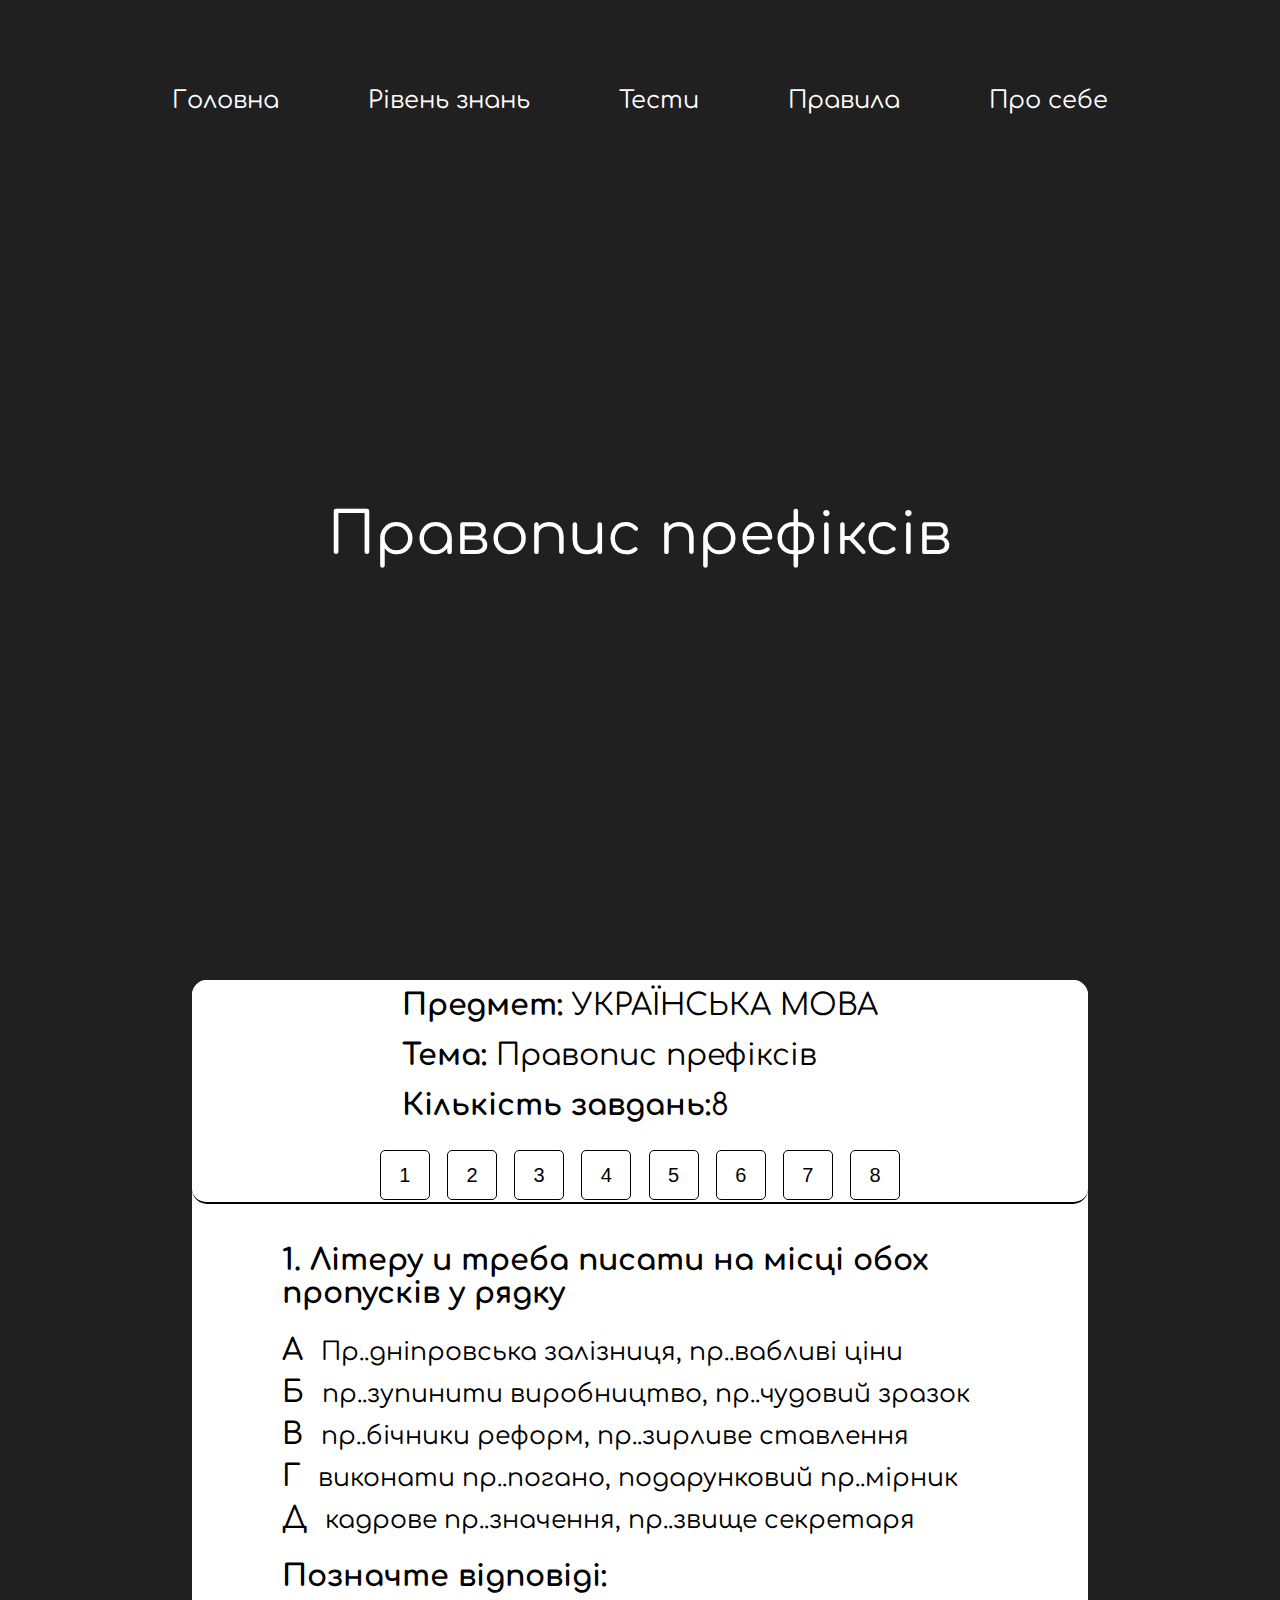
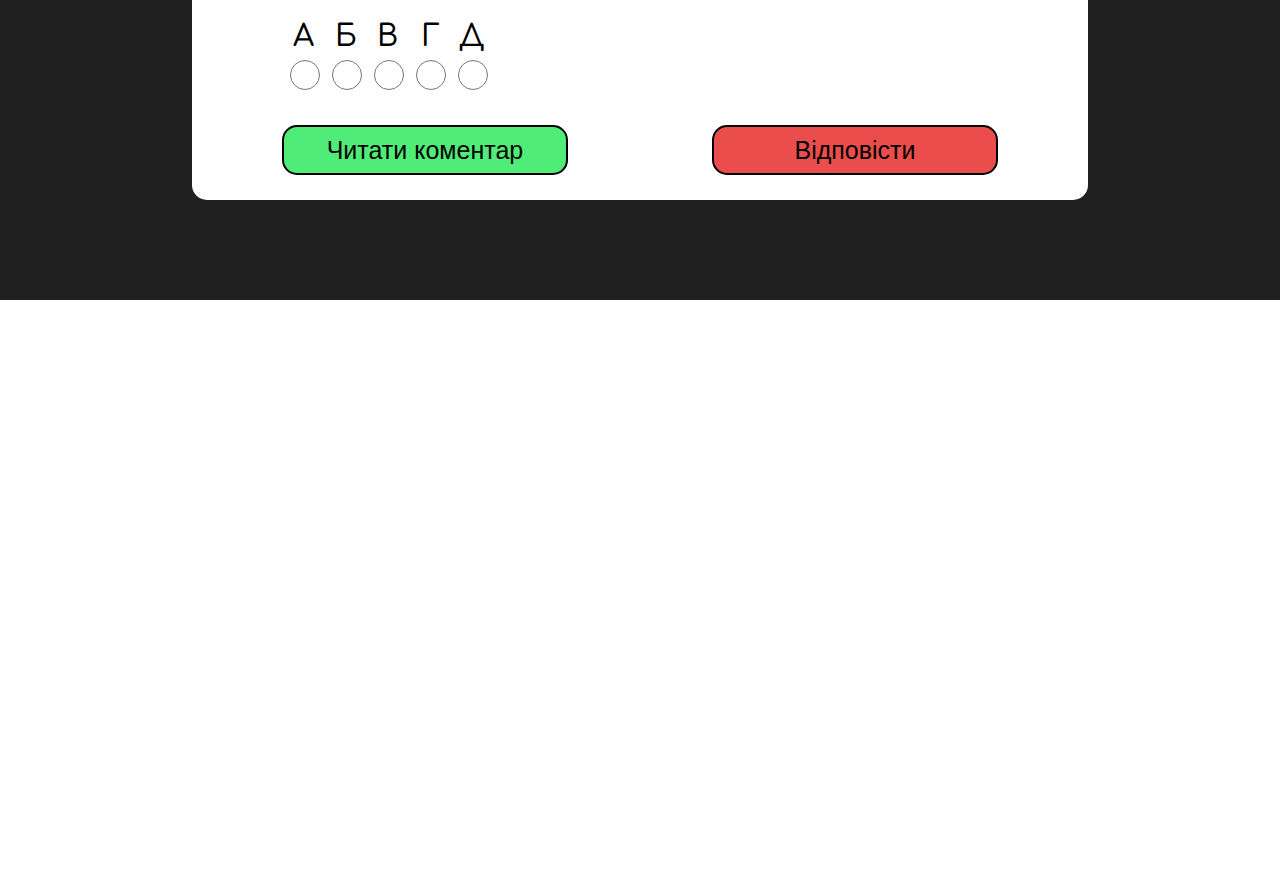
==== commit eac5f966: "commit" ====
--- a/alltests/prefiks.html
+++ b/alltests/prefiks.html
@@ -74,7 +74,7 @@
                         </div>
                     </div>
                     <div class="answers">
-                        <span id="answer-choosing">Позначте відповіді:</span>
+                        <span id="answerChoosing">Позначте відповіді:</span>
                         <form class="form-sklad0" action="">
                             <table>
                                 <tbody>
@@ -126,7 +126,7 @@
                         </div>
                     </div>
                     <div class="answers">
-                        <span id="answer-choosing">Позначте відповіді:</span>
+                        <span id="answerChoosing">Позначте відповіді:</span>
                         <form class="form-sklad0" action="">
                             <table>
                                 <tbody>
@@ -177,7 +177,7 @@
                         </div>
                     </div>
                     <div class="answers">
-                        <span id="answer-choosing">Позначте відповіді:</span>
+                        <span id="answerChoosing">Позначте відповіді:</span>
                         <form class="form-sklad0" action="">
                             <table>
                                 <tbody>
@@ -224,7 +224,7 @@
                         </div>
                     </div>
                     <div class="answers">
-                        <span id="answer-choosing">Позначте відповіді:</span>
+                        <span id="answerChoosing">Позначте відповіді:</span>
                         <form class="form-sklad0" action="">
                             <table>
                                 <tbody>
@@ -276,7 +276,7 @@
                         </div>
                     </div>
                     <div class="answers">
-                        <span id="answer-choosing">Позначте відповіді:</span>
+                        <span id="answerChoosing">Позначте відповіді:</span>
                         <form class="form-sklad0" action="">
                             <table>
                                 <tbody>
@@ -330,7 +330,7 @@
                         </div>
                     </div>
                     <div class="answers">
-                        <span id="answer-choosing">Позначте відповіді:</span>
+                        <span id="answerChoosing">Позначте відповіді:</span>
                         <form class="form-sklad0" action="">
                             <table>
                                 <tbody>
@@ -382,7 +382,7 @@
                         </div>
                     </div>
                     <div class="answers">
-                        <span id="answer-choosing">Позначте відповіді:</span>
+                        <span id="answerChoosing">Позначте відповіді:</span>
                         <form class="form-sklad0" action="">
                             <table>
                                 <tbody>
@@ -432,7 +432,7 @@
                         </div>
                     </div>
                     <div class="answers">
-                        <span id="answer-choosing">Позначте відповіді:</span>
+                        <span id="answerChoosing">Позначте відповіді:</span>
                         <form class="form-sklad0" action="">
                             <table>
                                 <tbody>
--- a/alltests/minitests.css
+++ b/alltests/minitests.css
@@ -31,6 +31,14 @@
     border-bottom: 2px solid black;
     border-radius: 15px;
 }
+#answerChoosing{
+    margin-bottom: 7px;
+}
+.check-mark{
+    height: 30px;
+    width: 30px;
+    padding-top: 5px;
+}
 .containertop{
     width: 70%;
     display: flex;
@@ -59,8 +67,6 @@
 }
 #description > span {
     font-size: 30px;
-}
-#description > span > b{
     font-size: 30px;
     width: 100%;
 }
--- a/media.css
+++ b/media.css
@@ -28,6 +28,11 @@
 }
 }
 @media screen and (max-width: 780px){
+  .check-mark{
+    height: 20px;
+    width: 20px;
+    padding-top: 5px;
+}
   .test-items > button{
   width: 480px;
 }
@@ -700,6 +705,10 @@
 
 }
 @media screen and (max-width: 380px) {
+  .check-mark{
+    height: 12px;
+    width: 12px;
+}
     .dummy-content > span {
         font-size: 20px;
     }
